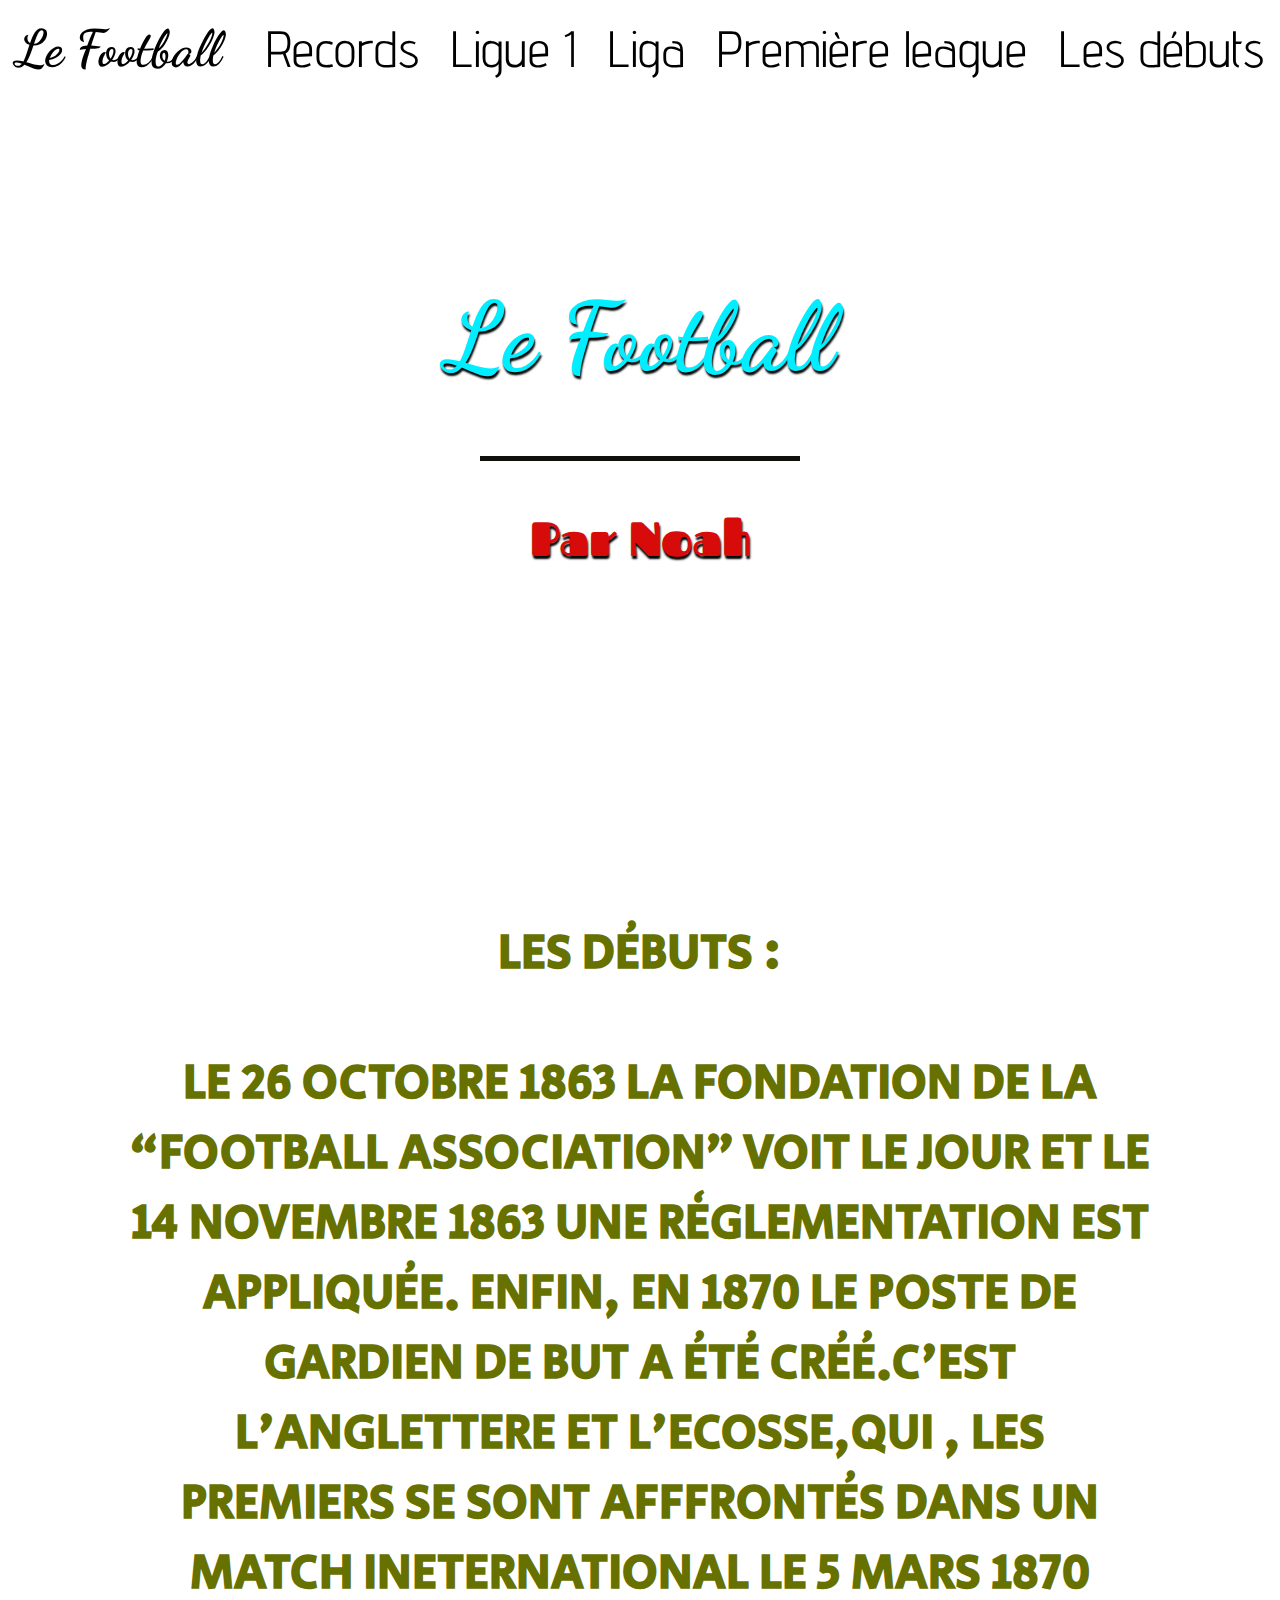
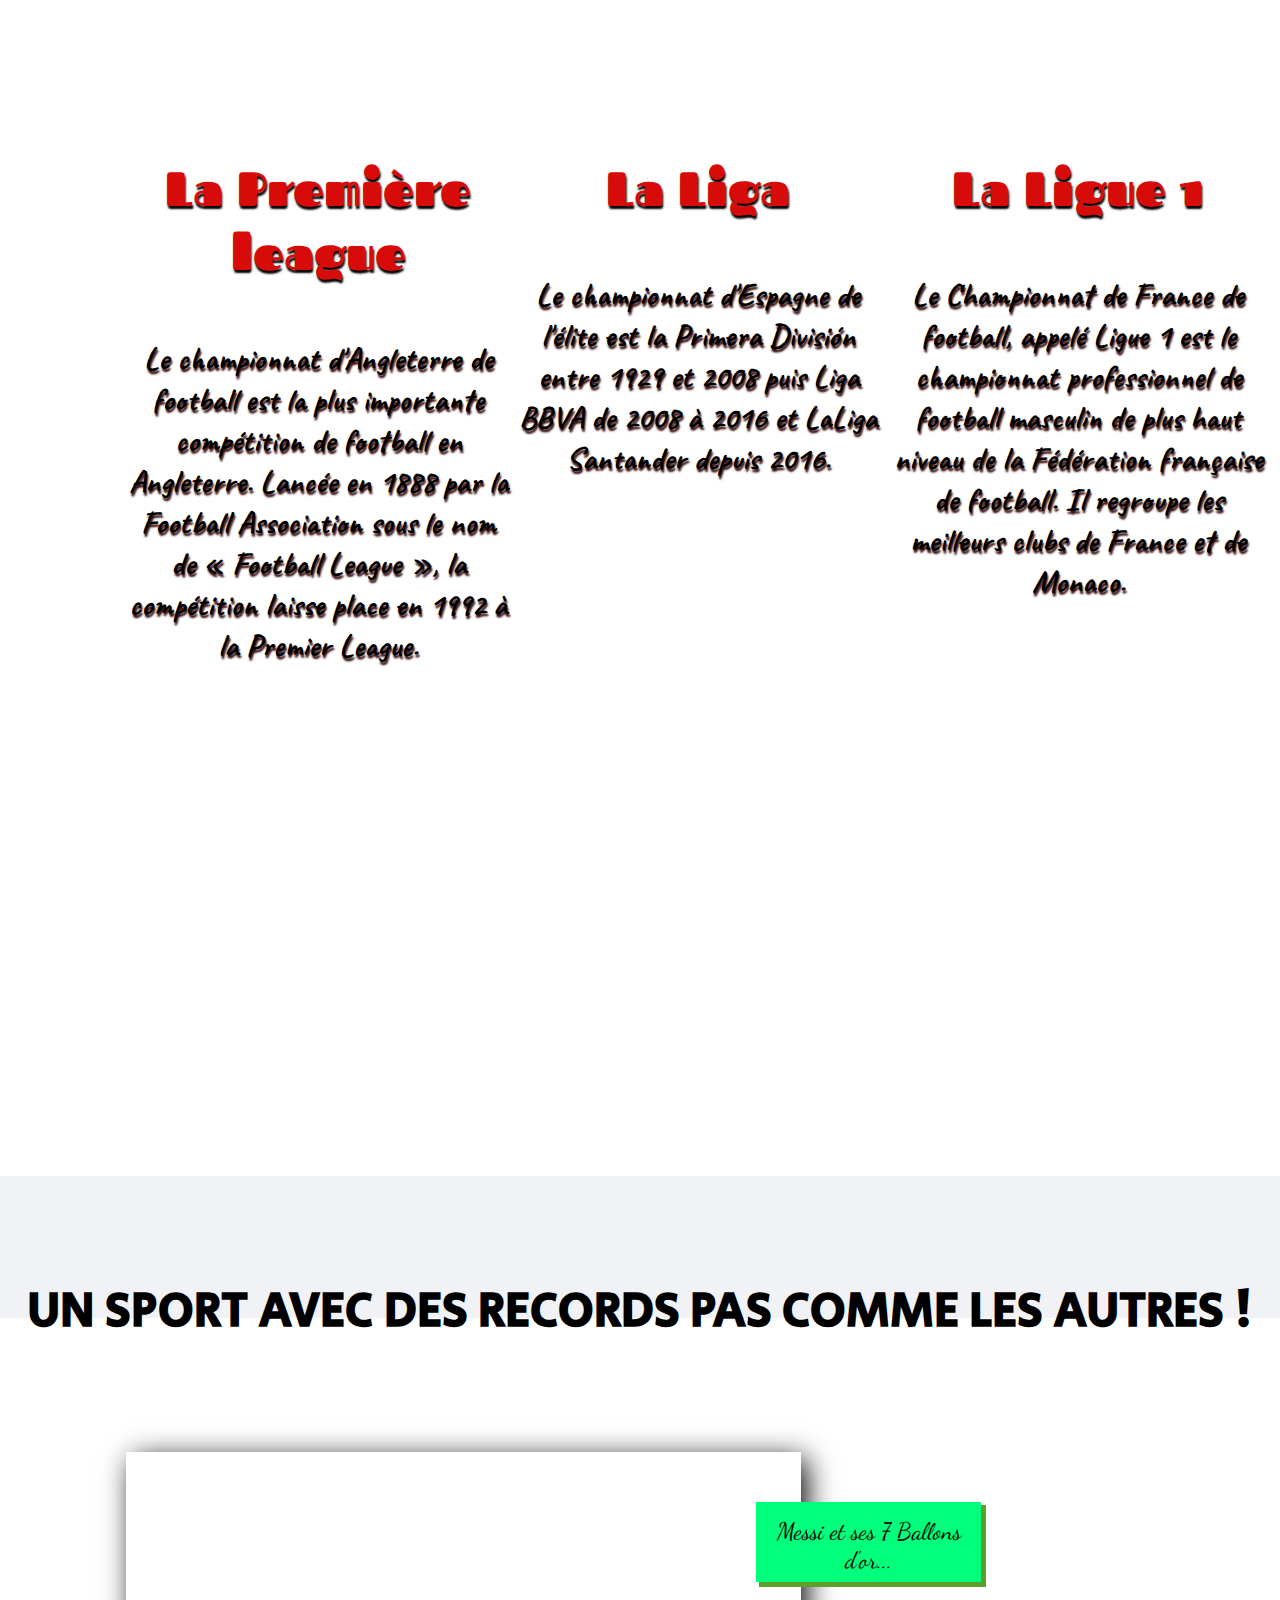
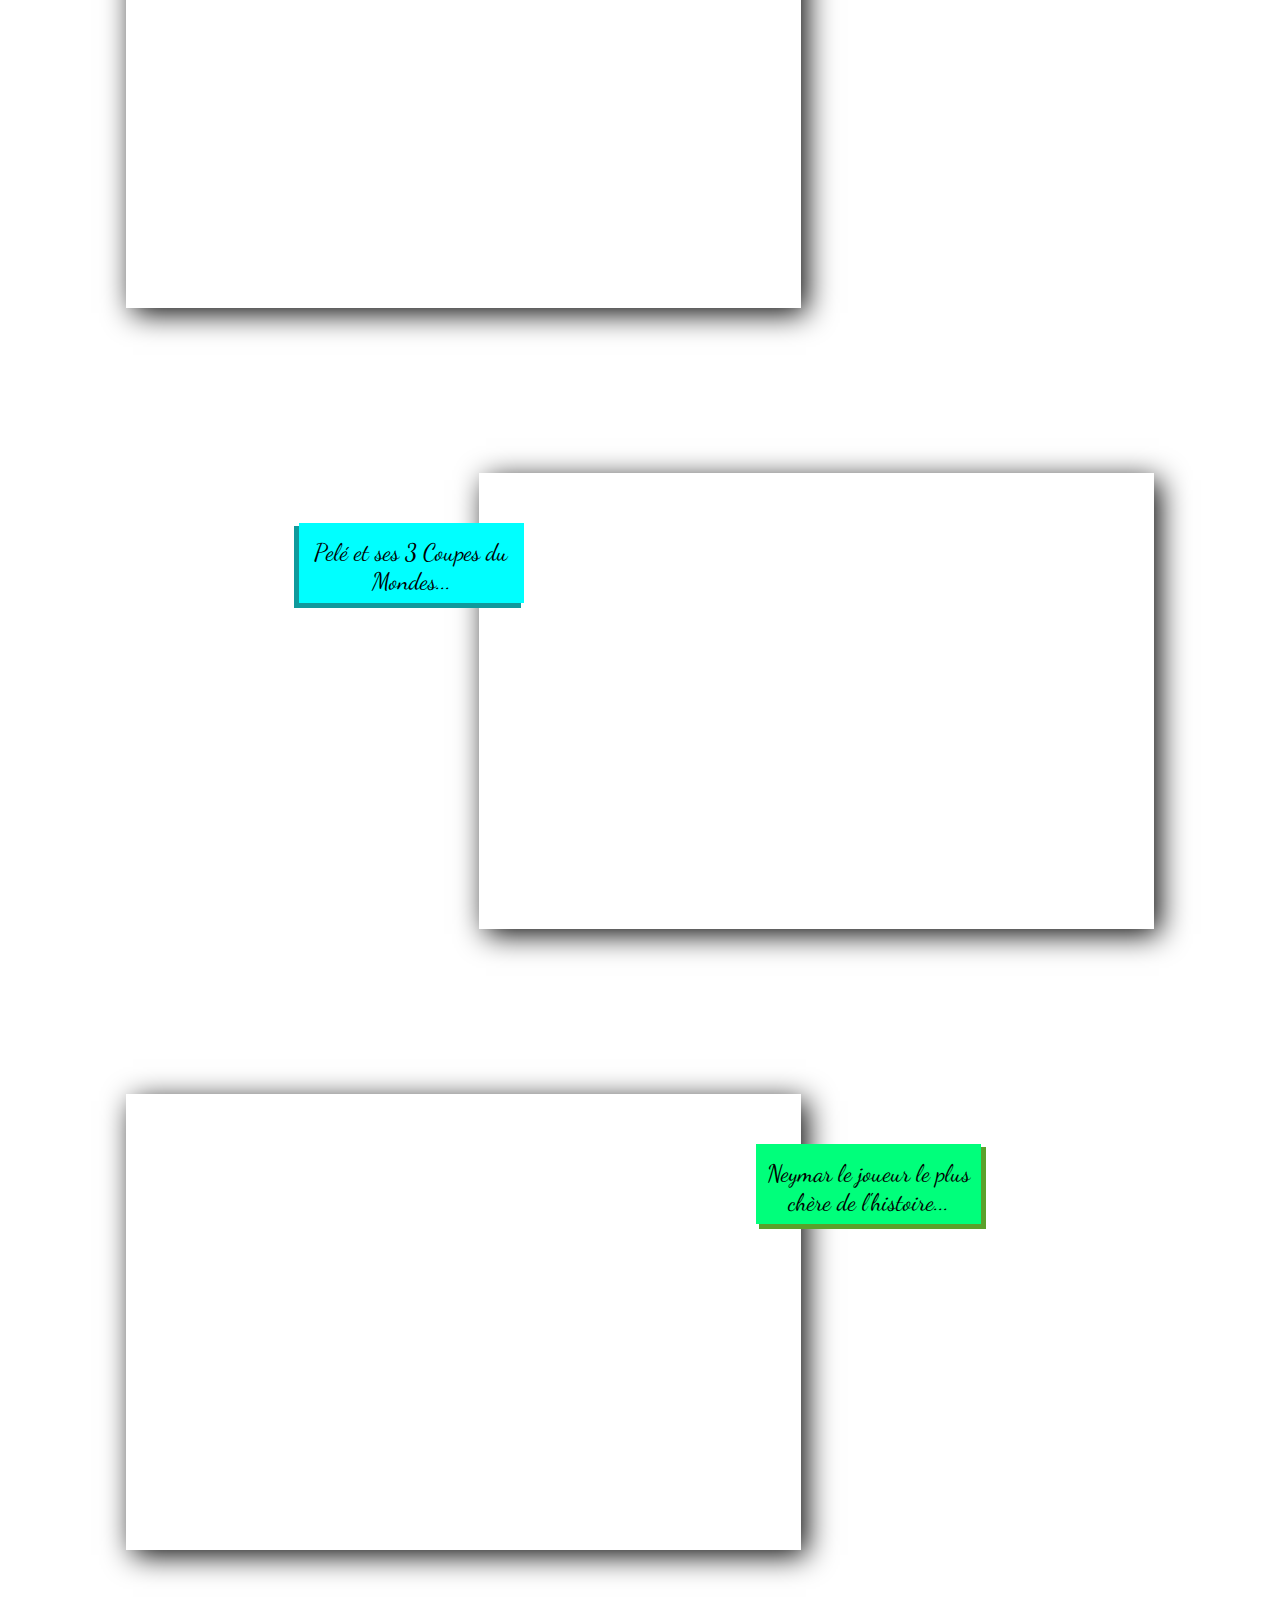
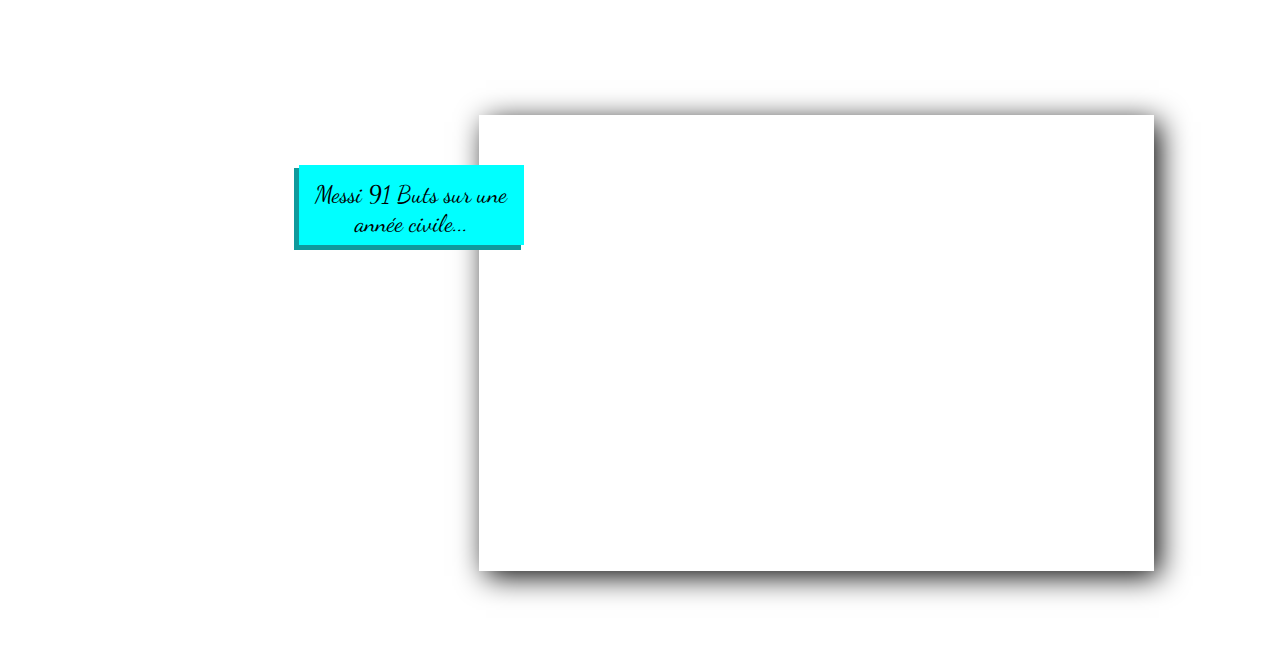
==== index.html @ 8709f2e2 "Add files via upload" ====
<html lang="fr">  
     <head>
      <meta charset="UTF-8">

        <title>Football par Noah</title>

        <link rel="stylesheet" href="styles.css">

       <link rel="stylesheet" href="https://cdnjs.cloudflare.com/ajax/libs/font-awesome/4.7.0/css/font-awesome.css">

      </head>
 <body>
         <header>
          <nav>
             <ul>
             <li id="logo"><a href="#">Le Football</a><a/li>
             <li><a href="debuts">Les débuts</a><a/li>
             <li><a href="#Pl">Première league</a><a/li>
             <li><a href="#liga">Liga</a><a/li>
             <li><a href="#ligue1">Ligue 1</a><a/li>
             <li><a href="#records">Records</a><a/li>
                </ul>
            
          </nav>
         <div id="imagePrincipale">
         <h1>Le Football</h1>
         <div id="premierTrait"></div>
         <h3>Par Noah
         </h3>
         </div>
         </header>
        <section id="La Première league">
         <div id="textIntro">
        <h2 id="debuts"> 
         Les Débuts : </h2>
        <h2>Le 26 octobre 1863 la fondation de la “Football Association” voit le jour et
            le 14 novembre 
           1863 une règlementation est appliquée. Enfin, en 1870 le poste de gardien 
           de but a été créé.C'est
           L'Anglettere et l'Ecosse,qui , les premiers se sont afffrontés dans un
            match ineternational le
           5 mars 1870</h2>
         </div>
         <div id="prestation">
            <div class="ImagesPrestations">
                <h3 id="Pl">La Première league
                </h3>
                <h5>Le championnat d'Angleterre de football est la plus importante compétition de football
                  en Angleterre. Lancée en 1888 par la Football Association sous le nom de « Football League »,
                  la compétition laisse place en 1992 à la Premier League.
                  <div class="img" style="background-image:url(media/img-176993\ -\ Copie.jpg);"></div>
                </h5>
               
               

            </div>
            <div class="ImagesPrestations">
               <h3 id="liga">La Liga
               </h3>
               <h5>Le championnat d'Espagne de l'élite est la Primera División entre 1929 et 2008 puis
                  Liga BBVA de 2008 à 2016 et LaLiga Santander depuis 2016.
                  <div class="img" style="background-image:url(media/téléchargé.png);"><div>
               </h5>

            </div>
            <div class="ImagesPrestations">
               <h3 id="ligue1">La Ligue 1
               </h3>
               <h5>Le Championnat de France de football, appelé Ligue 1 est le championnat professionnel de football masculin de plus haut niveau de la Fédération française de football. Il regroupe les meilleurs clubs de France et de Monaco.
                  <div class="img" style="background-image:url(media/1200px-Logo_Ligue_1_Uber_Eats_2020.svg.png);"><div>
               </h5>
               
         </div>

        </section>
        <section id="Football">
            <h2 id="records">Un sport avec des records pas comme les autres !</h2>
           <ul>
              <li id="messi1"><p>Messi et ses 7 Ballons d'or...</p></li>
              <li id="pelé"><p>Pelé et ses 3 Coupes du Mondes...</p></li>
              <li id="M"><p>Neymar le joueur le plus chère de l'histoire...</p></li>
              <li id="messi2"><p>Messi 91 Buts sur une année civile...</p></li>
            </ul>
         </section>
    </body>
</html>
---- styles.css ----
@import url('https://fonts.googleapis.com/css2?family=Advent+Pro:wght@100&family=Caveat&family=Dancing+Script&family=Fascinate&family=League+Gothic&family=Secular+One&display=swap');

html {
  scroll-behavior: smooth;
}



body {
    font-family: 'Advent Pro' , sans-serif;
    padding: 0;
    margin: 0;
}
ul {
  margin: 0;
  padding: 0;
}
li {
   list-style-type: none;
}
h2 {
 text-transform: uppercase;
  text-align: center;
  padding-top: 20px;
  font-size: 3em; 
 }
 a {
  text-decoration: none;
  color: rgb(0, 0, 0);
 }
 /* **************************** NAVBAR *************************************** */ 
nav {
  overflow: hidden;
  background-color: #ffffff91;
  position: absolute;
   width: 100%;
   opacity: 50000; 
 }
 header li {
 float: right;
 font-size: 3.2em;
 }
 header li a {
   text-decoration: none;
   display: block;
   text-align: center;
   padding: 18px 16px;
 }
 #logo {
  font-family: 'Dancing Script', cursive;
  font-weight: bold;
  float: left;
 }
/* ********************************************image PRINCIPALE **************************** */
#ImagePrincipale {
  padding-top: 30px;
  background: url(media/image-principale.JPG.webp) no-repeat fixed 50% 50%;
  background-size: cover;
  background-position-x: center;
  height: 799px;
}
  h1 {
    font-family: 'Dancing Script', cursive;
    text-align: center;
    color: antiquewhite;
    font-size: 6em;
    margin-top: 250px;
    text-shadow: 1px 3px 2px black;
  }

 
#premierTrait {
 height: 5px;
 width: 25%;
 margin: -3px auto;
 background-color: #0f0f0b;
}
h3 {
 text-align: center;
 color: rgb(216, 11, 11);
 font-size: 3em;
 text-shadow: 1px 3px 2px black;
 font-family: 'Fascinate', cursive;
}
h5 {
  text-align: left;
  color: rgb(0, 0, 0);
  font-size: 2em;
  text-shadow: 1px 3px 2px rgb(54, 7, 7);
  font-family: 'Caveat', cursive;
 }
 h1 {
  color: #00eeff;
}
h5{
  color-scheme: rgb(255, 0, 0);
  text-align: center;
}
/*****************PRESENTATION**************************/
#presentation {
 background-color: #004cff;
 padding: 10px 0px 100px 0;
}
#textIntro {
 padding: 0px 20%;
 flex-wrap: wrap;
 justify-content: space-between;
 padding: 30px 10%;
 color: rgb(102, 113, 0);
 font-family: 'League Gothic', sans-serif;


}
#prestation {
display: flex;
flex-wrap: initial;
justify-content: space-between;
padding: 30px 10%;
}
.img {
  width: 220px;
  height: 320px;
  background-position: 50% 50%;
  background-repeat: no-repeat;
  background-size: cover;
  margin: 80px;
}
.img h4 {
  font-family: 'Dancing script, cursive;';
  text-align: center;
  font-size: 1.8em;
  margin: 15px;
font-weight: 300;
}
.img {
  border-radius: 10px;
 box-shadow: 3px 4px 5px 4px rgba rgb(0, 0, 3)
}
.img img:hover {
  opacity: 0,5;
  transform: scale(1.05);
  transition: 0,8s ease-in-out;
}
/*******************Football*******************/
#Football {
  height: 140px;
  background-color: #f1f2f6;
  padding: 1px 2%;
}
#Football h2 {
  padding-top: 60px;
}
#messi1 {
  background: url(media/7\ bo.jpg);
}
#pelé {
  background: url(media/3\ cdm.jpg);
}
#M {
  background: url(media/222m.jpeg) top;
}
#messi2 {
  background: url(media/dsu$.jpg);
}
#Football li {
  margin: 65px 100px  100px;
  height: 456px;
  width: 55%;
  max-width: 770px;
  float: left;
  box-shadow: 6px 6px 28px -1px black;
}
#Football p {
  height: 65px;
width: 225px;
background-color: #00ff7b;
float: right;
margin: 50px -180px 0 0;
font-size: 1.5em;
text-align: center;
padding-top: 15px;
box-shadow: 4px 4px 0 1px rgba(90,161,43,1);
}
#Football #pelé, #Football #messi2 {
  float: right;
}
#pelé p, #messi2 p {
  float: left;
  background-color: cyan;
  margin-left: -180px;
  box-shadow: -4px 4px 0 1px rgba(15,154,156,1);
  font-family: 'Dancing Script', cursive;
}
#messi1, #M p {
  font-family: 'Dancing Script', cursive;
}
h2 {
  font-family: 'Secular One', sans-serif;
}
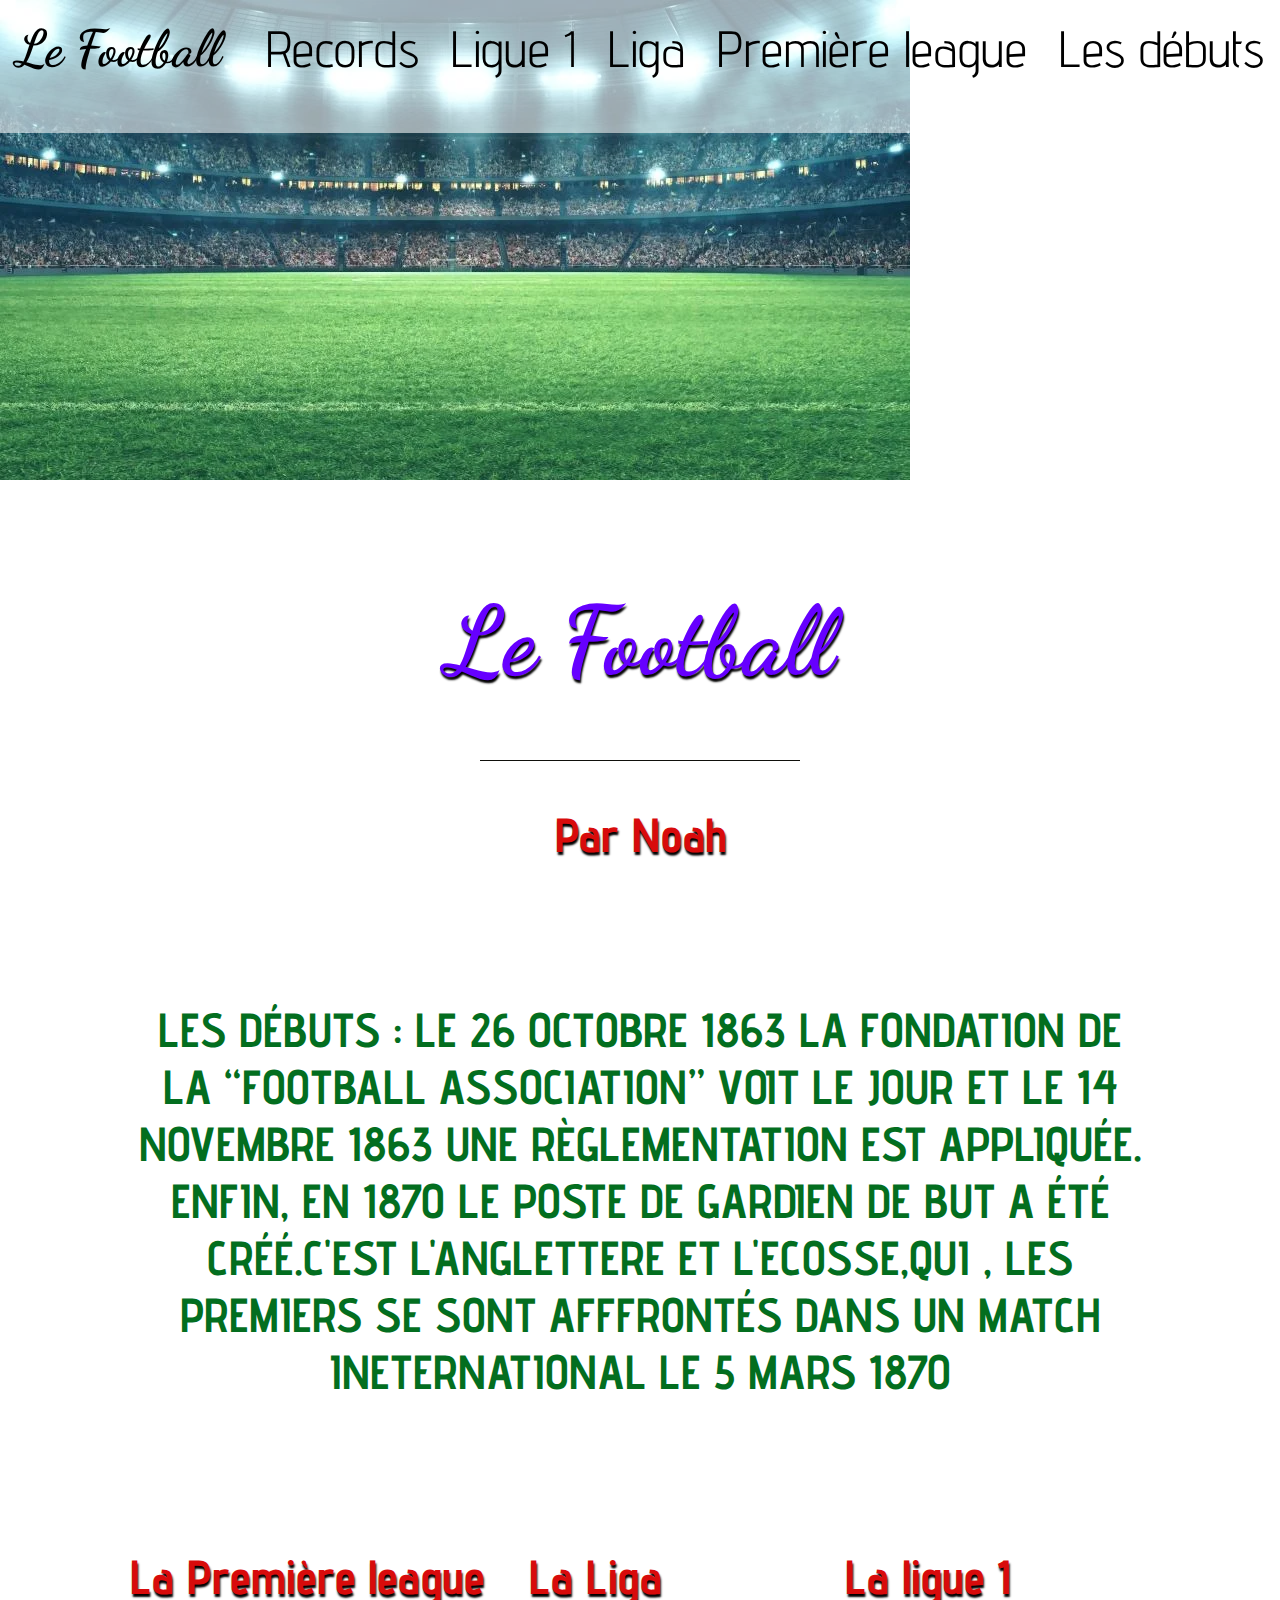
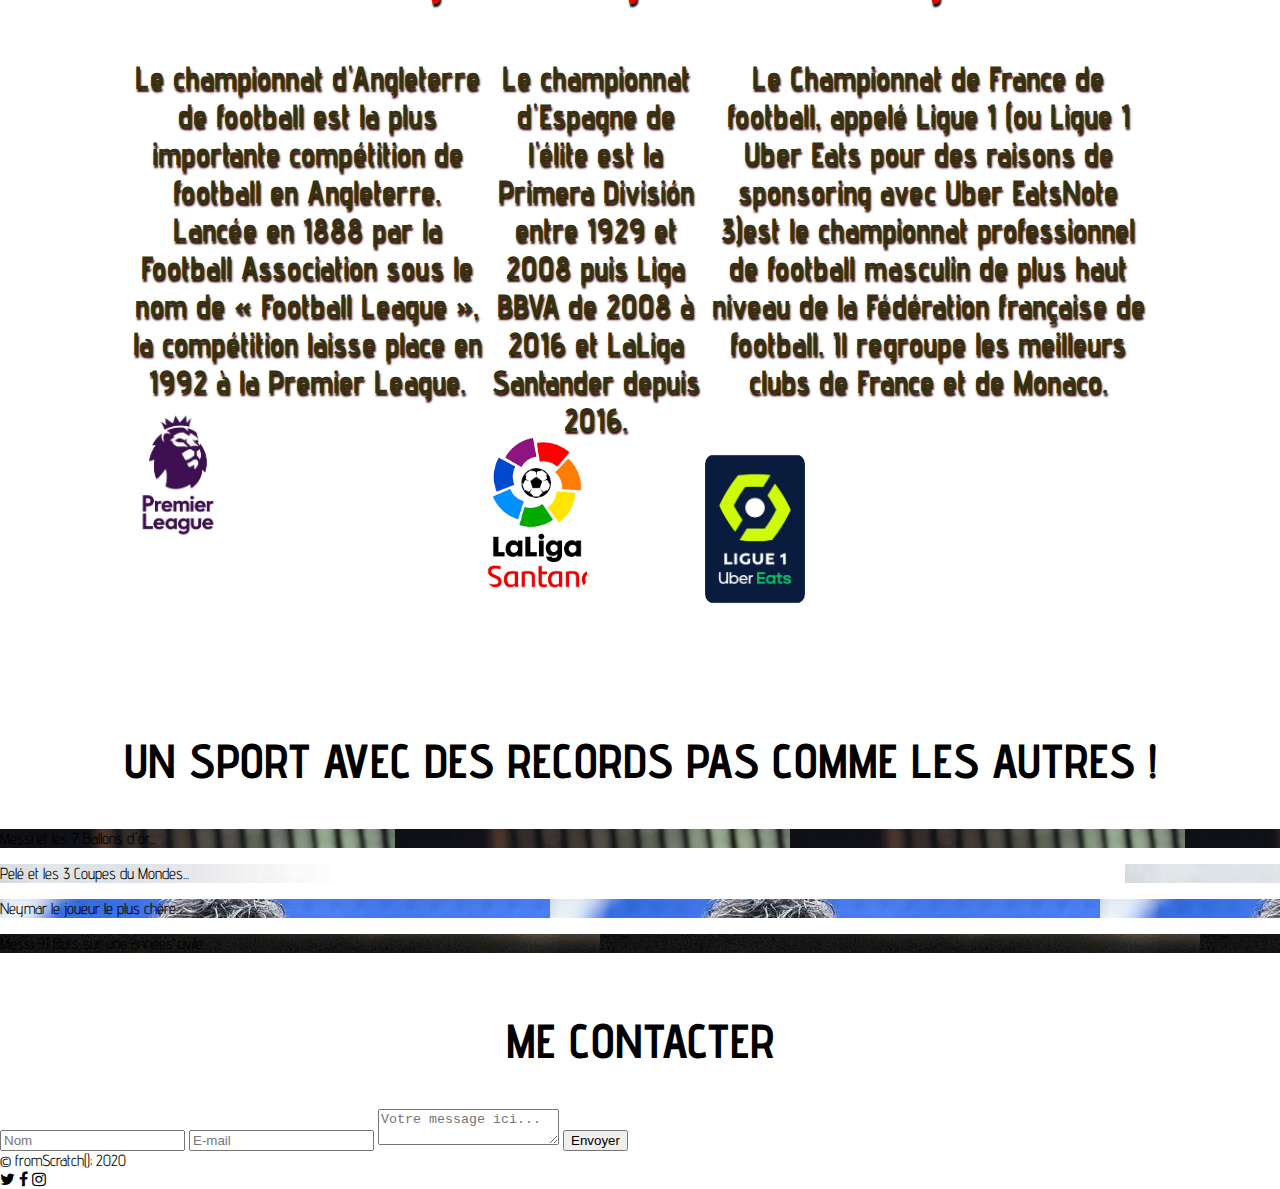
==== commit e5e8d546: "Add files via upload" ====
--- a/index.html
+++ b/index.html
@@ -1,3 +1,4 @@
+<!DOCTYPE html>
 <html lang="fr">  
      <head>
       <meta charset="UTF-8">
@@ -14,7 +15,7 @@
           <nav>
              <ul>
              <li id="logo"><a href="#">Le Football</a><a/li>
-             <li><a href="debuts">Les débuts</a><a/li>
+             <li><a href="#">Les débuts</a><a/li>
              <li><a href="#Pl">Première league</a><a/li>
              <li><a href="#liga">Liga</a><a/li>
              <li><a href="#ligue1">Ligue 1</a><a/li>
@@ -23,6 +24,7 @@
             
           </nav>
          <div id="imagePrincipale">
+            <a href="#"><img src="media/image-principale.JPG.webp" alt="SITE"></a>
          <h1>Le Football</h1>
          <div id="premierTrait"></div>
          <h3>Par Noah
@@ -31,19 +33,21 @@
          </header>
         <section id="La Première league">
          <div id="textIntro">
-        <h2 id="debuts"> 
-         Les Débuts : </h2>
-        <h2>Le 26 octobre 1863 la fondation de la “Football Association” voit le jour et
-            le 14 novembre 
-           1863 une règlementation est appliquée. Enfin, en 1870 le poste de gardien 
-           de but a été créé.C'est
-           L'Anglettere et l'Ecosse,qui , les premiers se sont afffrontés dans un
-            match ineternational le
-           5 mars 1870</h2>
+        <h2> 
+         Les Débuts :
+         Le 26 octobre 1863 la fondation de la “Football Association” voit le jour et
+          le 14 novembre 
+         1863 une règlementation est appliquée. Enfin, en 1870 le poste de gardien 
+         de but a été créé.C'est
+         L'Anglettere et l'Ecosse,qui , les premiers se sont afffrontés dans un
+          match ineternational le
+         5 mars 1870
+        </h2>
+        
          </div>
          <div id="prestation">
             <div class="ImagesPrestations">
-                <h3 id="Pl">La Première league
+                <h3>La Première league
                 </h3>
                 <h5>Le championnat d'Angleterre de football est la plus importante compétition de football
                   en Angleterre. Lancée en 1888 par la Football Association sous le nom de « Football League »,
@@ -55,32 +59,60 @@
 
             </div>
             <div class="ImagesPrestations">
-               <h3 id="liga">La Liga
+               <h3>La Liga
                </h3>
                <h5>Le championnat d'Espagne de l'élite est la Primera División entre 1929 et 2008 puis
                   Liga BBVA de 2008 à 2016 et LaLiga Santander depuis 2016.
-                  <div class="img" style="background-image:url(media/téléchargé.png);"><div>
-               </h5>
-
-            </div>
-            <div class="ImagesPrestations">
-               <h3 id="ligue1">La Ligue 1
-               </h3>
-               <h5>Le Championnat de France de football, appelé Ligue 1 est le championnat professionnel de football masculin de plus haut niveau de la Fédération française de football. Il regroupe les meilleurs clubs de France et de Monaco.
-                  <div class="img" style="background-image:url(media/1200px-Logo_Ligue_1_Uber_Eats_2020.svg.png);"><div>
+                  <div class="img" style="background-image:url(media/téléchargé.png);"></div>
                </h5>
                
+
+          </div>
+             <div class="ImagesPrestations">
+                <h3>La ligue 1
+                 </h3>
+                 <h5>Le Championnat de France de football, appelé Ligue 1 (ou Ligue 1 Uber Eats pour des 
+                  raisons de sponsoring avec Uber EatsNote 3)est le championnat professionnel de football 
+                 masculin de plus haut niveau de la Fédération française de football. Il regroupe
+                les meilleurs clubs de France et de Monaco. </h5>
+             <div class="img" style="background-image:url(media/1200px-Logo_Ligue_1_Uber_Eats_2020.svg.png);"></div>
+          </div>
          </div>
 
         </section>
-        <section id="Football">
-            <h2 id="records">Un sport avec des records pas comme les autres !</h2>
-           <ul>
-              <li id="messi1"><p>Messi et ses 7 Ballons d'or...</p></li>
-              <li id="pelé"><p>Pelé et ses 3 Coupes du Mondes...</p></li>
-              <li id="M"><p>Neymar le joueur le plus chère de l'histoire...</p></li>
-              <li id="messi2"><p>Messi 91 Buts sur une année civile...</p></li>
-            </ul>
-         </section>
+        <section id="football"></section>
+        <h2>Un sport avec des records pas comme les autres !</h2>
+        <ul>
+         <li id="messi1"><p>Messi et les 7 Ballons d'or...</p></li>
+         <li id="pelé"><p>Pelé et les 3 Coupes du Mondes...</p></li>
+         <li id="M"><p>Neymar le joueur le plus chère...</p></li>
+         <li id="messi2"><p>Messi 91 Buts sur une années civile...</p></li>
+        </ul>
+
+
+       <footer>
+      <h2>Me contacter</h2>
+       <form>
+        <input placeholder="Nom">
+       <input placeholder="E-mail">
+       <textarea placeholder="Votre message ici..."></textarea>
+       <button>Envoyer</button>
+       </form>
+       <div id="deuxiemeTrait"> </div>
+       <div id="copyrightEtIcons"></div>
+          <div id="copyright">
+            <span>© fromScratch(); 2020</span>
+          </div>
+         <div id="icons">
+          <a href="http://www.twitter.fr"><i class="fa
+            fa-twitter"></i></a>
+            <a href="http:/facebook.fr"><i class="fa
+               fa-facebook"></i></a>
+               <a href="http:/instagram.fr"><i class="fa
+                  fa-instagram"></i></a>
+        
+             </div>
+         </div>
+     </footer>
     </body>
-</html>
+</html>--- a/styles.css
+++ b/styles.css
@@ -1,10 +1,4 @@
-@import url('https://fonts.googleapis.com/css2?family=Advent+Pro:wght@100&family=Caveat&family=Dancing+Script&family=Fascinate&family=League+Gothic&family=Secular+One&display=swap');
-
-html {
-  scroll-behavior: smooth;
-}
-
-
+@import url('https://fonts.googleapis.com/css2?family=Advent+Pro:wght@100&family=Dancing+Script&display=swap');
 
 body {
     font-family: 'Advent Pro' , sans-serif;
@@ -53,24 +47,24 @@
  }
 /* ********************************************image PRINCIPALE **************************** */
 #ImagePrincipale {
-  padding-top: 30px;
+  padding-top: 850px;
   background: url(media/image-principale.JPG.webp) no-repeat fixed 50% 50%;
   background-size: cover;
   background-position-x: center;
-  height: 799px;
+
 }
-  h1 {
-    font-family: 'Dancing Script', cursive;
-    text-align: center;
-    color: antiquewhite;
-    font-size: 6em;
-    margin-top: 250px;
-    text-shadow: 1px 3px 2px black;
-  }
-
+h1 {
+  font-family: 'Dancing Script', cursive;
+  text-align: center;
+  color: antiquewhite;
+  
+  font-size: 6em;
+  margin-top: 100px;
+  text-shadow: 1px 3px 2px black;
+ } 
  
 #premierTrait {
- height: 5px;
+ height: 1px;
  width: 25%;
  margin: -3px auto;
  background-color: #0f0f0b;
@@ -80,17 +74,15 @@
  color: rgb(216, 11, 11);
  font-size: 3em;
  text-shadow: 1px 3px 2px black;
- font-family: 'Fascinate', cursive;
 }
 h5 {
   text-align: left;
-  color: rgb(0, 0, 0);
+  color: rgb(52, 51, 15);
   font-size: 2em;
   text-shadow: 1px 3px 2px rgb(54, 7, 7);
-  font-family: 'Caveat', cursive;
  }
  h1 {
-  color: #00eeff;
+  color: #6600ff;
 }
 h5{
   color-scheme: rgb(255, 0, 0);
@@ -98,7 +90,7 @@
 }
 /*****************PRESENTATION**************************/
 #presentation {
- background-color: #004cff;
+ background-color: #ff0000;
  padding: 10px 0px 100px 0;
 }
 #textIntro {
@@ -106,10 +98,7 @@
  flex-wrap: wrap;
  justify-content: space-between;
  padding: 30px 10%;
- color: rgb(102, 113, 0);
- font-family: 'League Gothic', sans-serif;
-
-
+ color: rgb(3, 110, 31);
 }
 #prestation {
 display: flex;
@@ -118,12 +107,11 @@
 padding: 30px 10%;
 }
 .img {
-  width: 220px;
-  height: 320px;
+  width: 100px;
+  height: 150px;
   background-position: 50% 50%;
   background-repeat: no-repeat;
   background-size: cover;
-  margin: 80px;
 }
 .img h4 {
   font-family: 'Dancing script, cursive;';
@@ -157,43 +145,27 @@
   background: url(media/3\ cdm.jpg);
 }
 #M {
-  background: url(media/222m.jpeg) top;
+  background: url(media/222m.jpeg);
 }
 #messi2 {
-  background: url(media/dsu$.jpg);
+  background: url(media/91\ goals.jpg);
 }
-#Football li {
+#football li {
   margin: 65px 100px  100px;
-  height: 456px;
+  height: 226px;
   width: 55%;
-  max-width: 770px;
+  max-width: 550px;
   float: left;
   box-shadow: 6px 6px 28px -1px black;
 }
-#Football p {
-  height: 65px;
-width: 225px;
-background-color: #00ff7b;
+#football p {
+  height: 45px;
+width: 235px;
+background-color: #01DF74;
 float: right;
 margin: 50px -180px 0 0;
 font-size: 1.5em;
 text-align: center;
 padding-top: 15px;
-box-shadow: 4px 4px 0 1px rgba(90,161,43,1);
-}
-#Football #pelé, #Football #messi2 {
-  float: right;
-}
-#pelé p, #messi2 p {
-  float: left;
-  background-color: cyan;
-  margin-left: -180px;
-  box-shadow: -4px 4px 0 1px rgba(15,154,156,1);
-  font-family: 'Dancing Script', cursive;
-}
-#messi1, #M p {
-  font-family: 'Dancing Script', cursive;
-}
-h2 {
-  font-family: 'Secular One', sans-serif;
+box-shadow: 4px 4px 0 1px blue;
 }